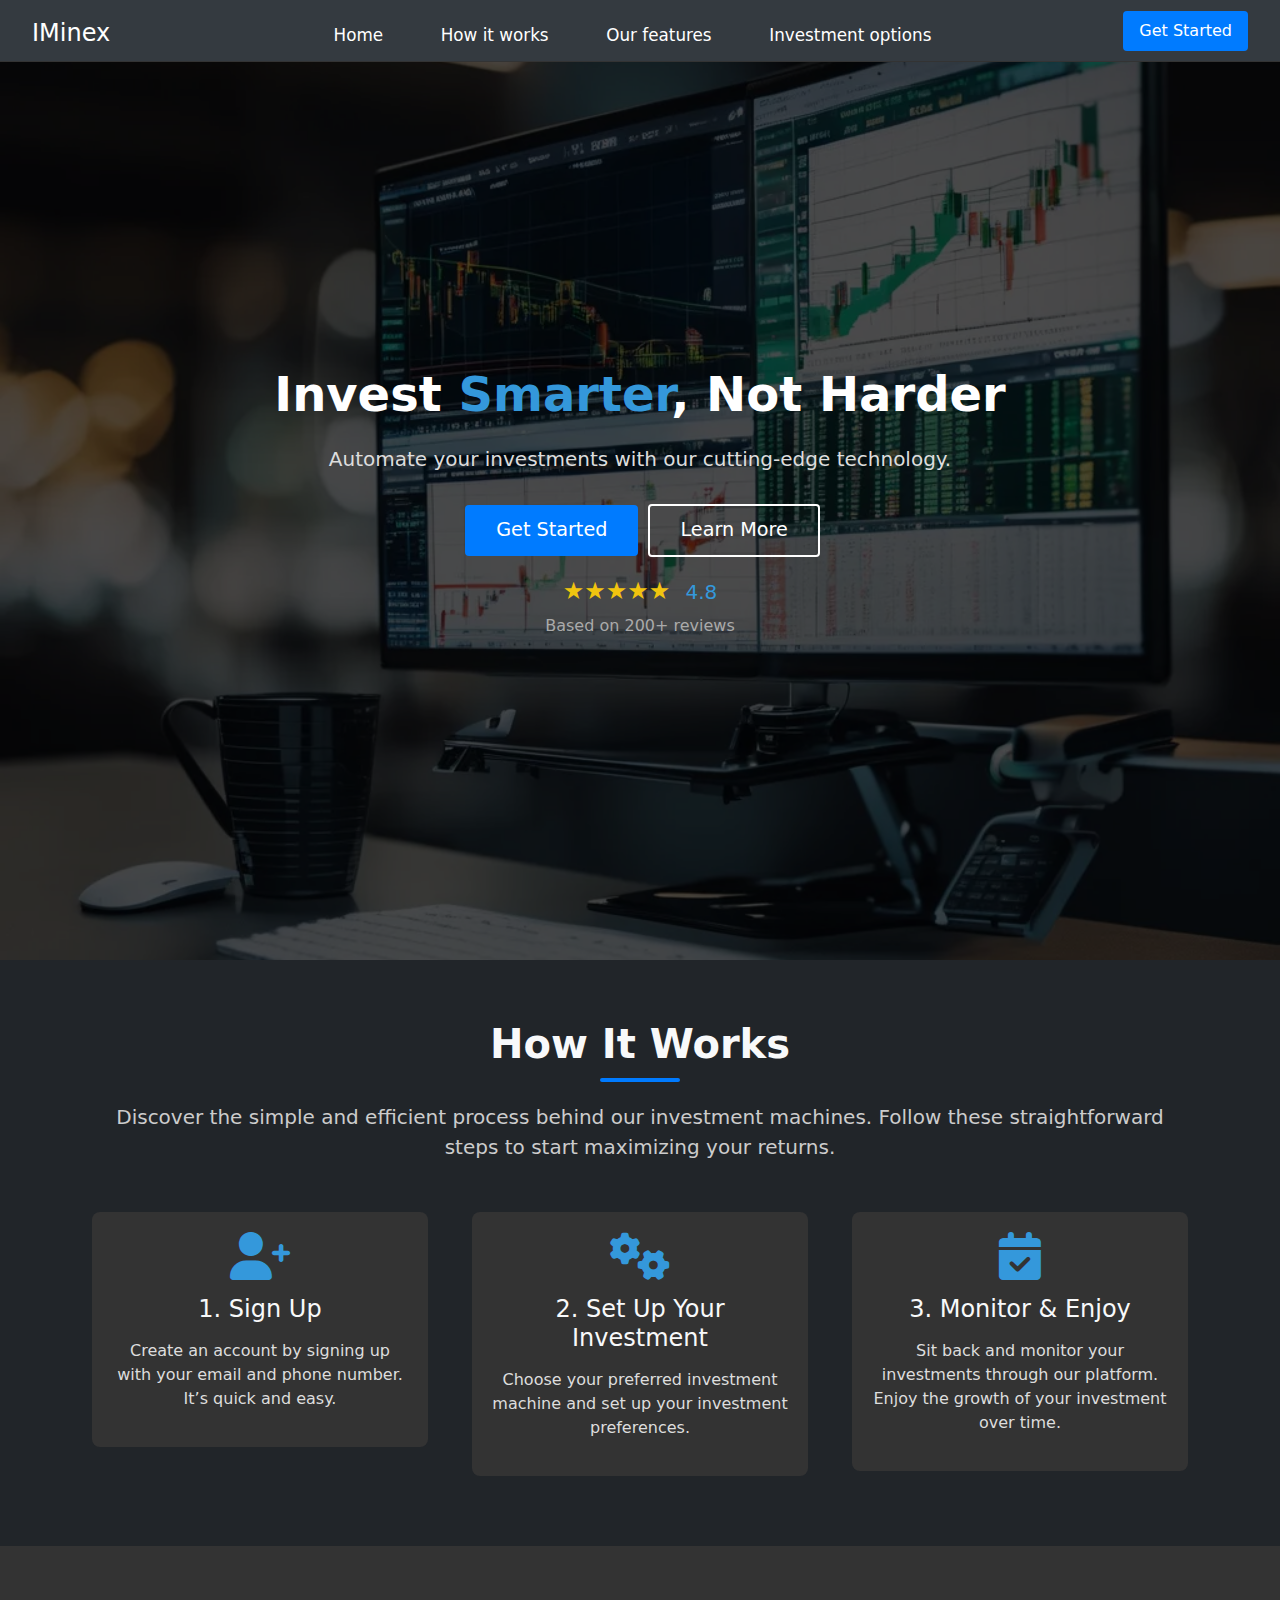
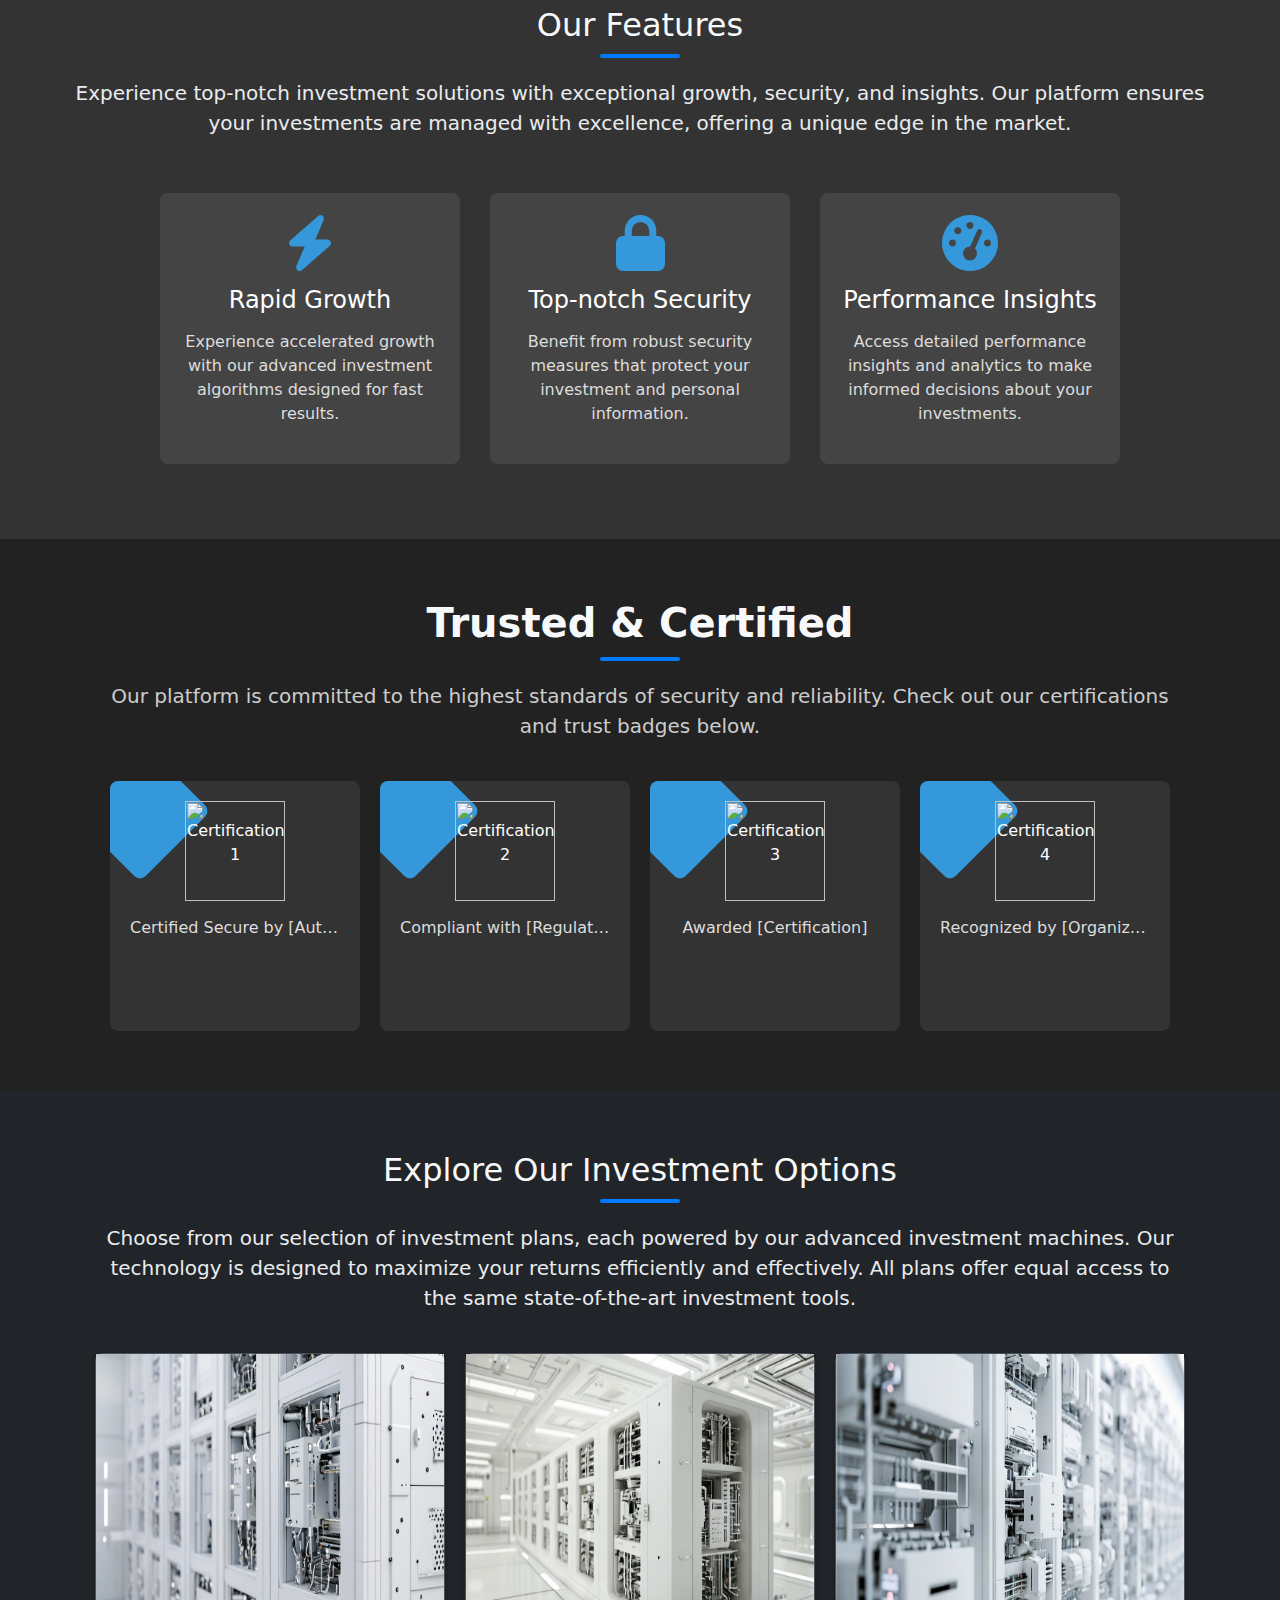
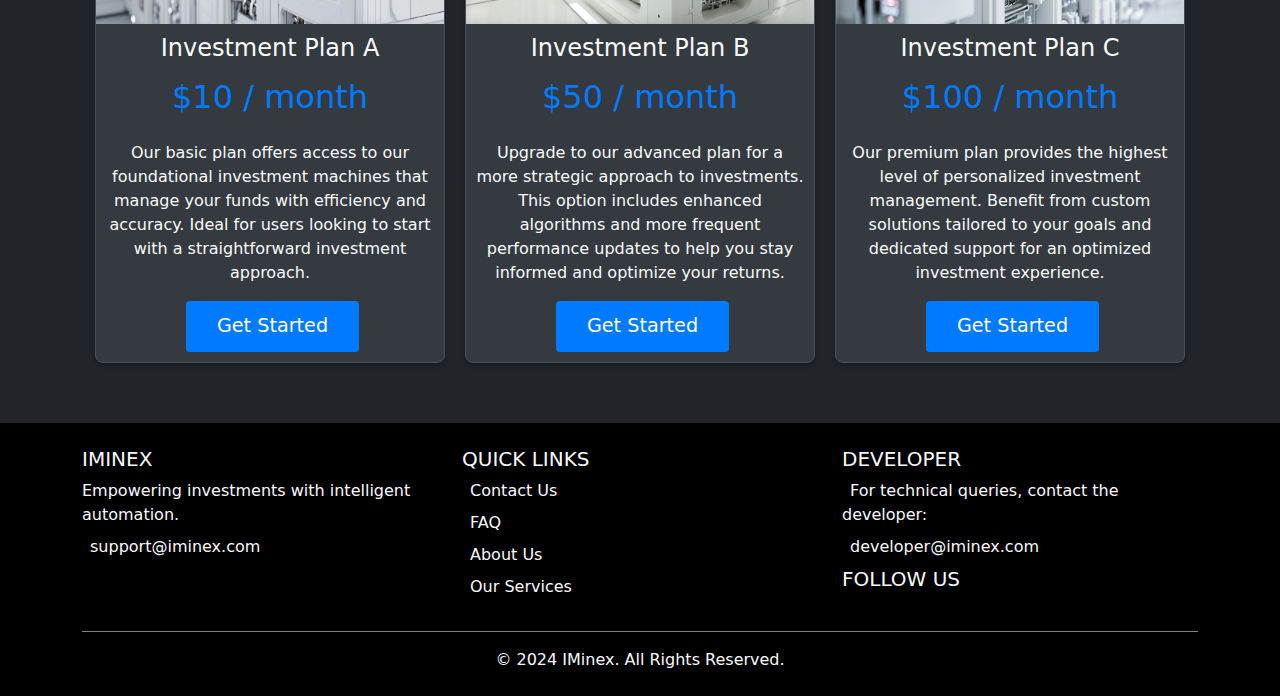
==== index.html @ 67e46747 "Update index.html" ====
<!-- Inline css was used due to css low specitivity -->
<html lang="en" dir="ltr">
<head>
    <meta charset="UTF-8">
    <meta name="viewport" content="width=device-width, initial-scale=1.0">
    <title>Landing Page</title>
    <link rel="stylesheet" href="static/css/landing.css">
    <link rel="stylesheet" href="https://cdnjs.cloudflare.com/ajax/libs/font-awesome/6.0.0-beta3/css/all.min.css">
    <link rel="stylesheet" href="https://unpkg.com/bootstrap@5.3.3/dist/css/bootstrap.min.css">
      
    <!-- Include Bootstrap Icons for social media icons -->
    <link rel="stylesheet" href="https://cdnjs.cloudflare.com/ajax/libs/bootstrap-icons/1.10.5/font/bootstrap-icons.min.css">
    <style>
        .bg-img {
            background: url('static/images/bg.png') no-repeat center center;
            background-size: cover;
            height: 100vh;
            width: 100%;
            position: relative;
            overflow: hidden;
        }

        .bg-img::before {
            content: "";
            position: absolute;
            top: 0;
            left: 0;
            width: 100%;
            height: 100%;
            background: rgba(0, 0, 0, 0.7); /* Dark overlay */
            z-index: 1;
        }
            
        /* Ensure the navbar is correctly styled after removal */
        .navbar {
            position: fixed; /* Fix the navbar to the top */
            top: 0; /* Align it to the top of the viewport */
            width: 100%; /* Make it span the entire width */
            z-index: 1000; /* Ensure it stays above other content */
            background-color: #343a40 !important; /* Dark background color */
            padding: 0 15px 5px 0; /* Maintain padding */
            border-bottom: 1px solid #333;
        }

        /* Adjust brand and button positioning if necessary */
        .navbar-brand {
            font-size: 1.5rem;
            color: #fff;
            text-decoration: none;
            position: absolute;
            left: 2rem; /* Adjust distance from the left */
            top: 50%; /* Center vertically */
            transform: translateY(-45%); /* Adjust vertical alignment */        
        }

        .navbar-nav {
            display: flex;
            align-items: center;
            justify-content: center; /* Center nav links horizontally */
            flex-grow: 1;
            flex-direction: row;
            list-style: none; /* Remove default list style */
            padding-left: 0; /* Remove default padding */
            margin-top: 15px; /* Remove default margin */
        }

        .nav-link.active {
            color: #007bff; /* Active tab text color */
            border-color: #007bff; /* Bottom border color for active tab */
        }

        .navbar-nav .nav-link {
            color: #fff;
            padding: 0.5rem 1rem;
            text-decoration: none;
            font-size: 1.05rem;
            margin: 0 1.3rem; /* Space between links */
        }

        .navbar-nav .nav-link:hover {
            color: #007bff;
        }

        .btn-primary {
            background-color: #007bff;
            border: none;
            color: #fff;
            padding: 0.5rem 1rem;
            border-radius: 0.25rem;
            text-decoration: none;
            font-size: 1rem;
            position: absolute; /* Position absolutely within navbar */
            right: 2rem; /* Adjust distance from the right */
            top: 50%;
            transform: translateY(-50%); /* Adjust vertical alignment */
        }

        .btn-primary:hover {
            background-color: #0056b3;
        }

        .container {
            position: relative;
            z-index: 2;
        }
        
        /* Hero section buttons */
        .btn-main, .btn-secondary {
            padding: 10px 30px;
            font-size: 1.2rem;
            border-radius: 0.25rem;
            text-decoration: none;
            display: inline-block;
            margin-left: 5px;
        }
        
        .btn-main {
            background-color: #007bff;
            color: #fff;
        }
        
        .btn-main:hover {
            background-color: #0056b3;
        }
        
        .btn-secondary {
            color: #fff;
            border: 2px solid #fff;
            background-color: transparent;
        }
        
        .btn-secondary:hover {
            background-color: #fff;
            color: #000;
        }

        /* Ensure the toggler is on the right on mobile screens */
        @media (max-width: 991.98px) {
            .navbar-toggler {
                margin-top: 15px;
                margin-left: auto; /* Push toggler to the right */
            }

            .navbar-brand {
                transform: translateY(-40%);
            }

            .navbar {
                padding: 0 15px 10px 0; /* Maintain padding */
            }

            .navbar-toggler:focus {
                outline: none; /* Remove default focus outline */
                box-shadow: none; /* Add glow effect */
            }            

            .navbar-collapse {
                padding-top: 0;
                width: 100%; /* Ensure collapsible content takes full width */
                display: flex; /* Use flexbox for layout */
                flex-direction: column; /* Stack links vertically */
                align-items: center; /* Center align items */
                position: absolute; /* Position it absolutely */
                top: 57px; /* Adjust based on navbar height */
                left: 0;
                background: #343a40; /* Optional: background color for visibility */
                z-index: 1000; /* Ensure it stays above other content */
            }

            .navbar-nav {
                margin-left: 15px;
                flex-direction: column; /* Stack the nav items */
                width: 100%; /* Ensure full width for nav items */
                padding: 10px 0; /* Add some padding for better spacing */
            }

            .nav-item {
                width: 100%; /* Make nav items take full width */
                text-align: left; /* Center text */
            }

            .navbar-nav .nav-item {
                margin-top: 0;
                margin-bottom: 0;
            }

            .cta-buttons {
                margin-left: 15px;
                flex-direction: column; /* Stack buttons vertically */
                align-items: center; /* Center buttons */
                gap: 10px; /* Adjust gap as needed */
            }
        }

    </style>
</head>
<body>
    <div class="bg-img" role="banner">
        <nav class="navbar navbar-expand-lg bg-transparent" aria-label="Main Navigation">
            <a class="navbar-brand" href="#">IMinex</a>
            <button class="navbar-toggler" type="button" data-toggle="collapse" data-target="#navbarNav" aria-controls="navbarNav" aria-expanded="false" aria-label="Toggle navigation">
                <span class="navbar-toggler-icon"></span>
            </button>
            <div class="collapse navbar-collapse" id="navbarNav">
                <ul class="navbar-nav mx-auto">
                    <li class="nav-item">
                        <a class="nav-link" href="landing.html" aria-current="page">Home</a>
                    </li>
                    <li class="nav-item">
                        <a class="nav-link" href="#how-it-works">How it works</a>
                    </li>
                    <li class="nav-item">
                        <a class="nav-link" href="#features">Our features</a>
                    </li>
                    <li class="nav-item">
                        <a class="nav-link" href="#pricing">Investment options</a>
                    </li>
                </ul>
                <div class="d-flex align-items-center">
                    <a href="signup.html" class="btn btn-primary ml-3" aria-label="Sign Up">Get Started</a>
                </div>
            </div>
        </nav>
        

        <!-- Hero Section -->
        <section id="hero" class="hero section" role="banner">
            <div class="container">
                <div class="row justify-content-center text-center">
                    <div class="col-lg-8">
                        <h1 class="hero-title">
                            Invest <span style="color: #3498db;">Smarter</span>, Not Harder
                        </h1>
                        
                        <p class="hero-description">
                            Automate your investments with our cutting-edge technology.
                        </p>
                        <div class="cta-buttons">
                            <a href="signup.html" class="btn btn-main">Get Started</a>
                            <a href="#learn-more" class="btn btn-secondary">Learn More</a>
                        </div>
                        
                        <!-- Rating Review -->
                        <div class="rating-review mt-3">
                            <span class="rating-stars">★★★★★</span>
                            <span class="rating-score">4.8</span>
                            <p class="review-text">Based on 200+ reviews</p>
                        </div>
                    </div>
                </div>
            </div>
        </section>
    </div>

    <!-- How It Works Section -->
    <section id="how-it-works" class="how-it-works section bg-dark text-light" role="region" aria-labelledby="how-it-works-title">
        <div class="container">
            <h2 class="section-title text-center">How It Works</h2>
            <p class="section-description text-center">
                Discover the simple and efficient process behind our investment machines. Follow these straightforward steps to start maximizing your returns.
            </p>
            <div class="row">
                <div class="col-md-4">
                    <div class="step-box text-center">
                        <div class="step-icon">
                            <i class="fas fa-user-plus"></i> <!-- FontAwesome Icon for Sign Up -->
                        </div>
                        <h3 class="step-title">1. Sign Up</h3>
                        <p class="step-description">
                            Create an account by signing up with your email and phone number. It’s quick and easy.
                        </p>
                    </div>
                </div>
                <div class="col-md-4">
                    <div class="step-box text-center">
                        <div class="step-icon">
                            <i class="fas fa-cogs"></i> <!-- FontAwesome Icon for Setup -->
                        </div>
                        <h3 class="step-title">2. Set Up Your Investment</h3>
                        <p class="step-description">
                            Choose your preferred investment machine and set up your investment preferences.
                        </p>
                    </div>
                </div>
                <div class="col-md-4">
                    <div class="step-box text-center">
                        <div class="step-icon">
                            <i class="fas fa-calendar-check"></i> <!-- FontAwesome Icon for Monitoring -->
                        </div>
                        <h3 class="step-title">3. Monitor & Enjoy</h3>
                        <p class="step-description">
                            Sit back and monitor your investments through our platform. Enjoy the growth of your investment over time.
                        </p>
                    </div>
                </div>
            </div>
        </div>
    </section>

    <!-- Features Section -->
    <section id="features" class="features section">
        <div class="container text-center" role="region" aria-labelledby="features-title">
            <h2 class="section-title">Our Features</h2>
            <p class="section-description">Experience top-notch investment solutions with exceptional growth, security, and insights. Our platform ensures your investments are managed with excellence, offering a unique edge in the market.</p>
            <div class="features-wrapper d-flex flex-wrap justify-content-center">
                <div class="feature-box">
                    <div class="feature-icon">
                        <i class="fas fa-bolt"></i> <!-- FontAwesome Icon for Rapid Growth -->
                    </div>
                    <h3 class="feature-title">Rapid Growth</h3>
                    <p class="feature-description">Experience accelerated growth with our advanced investment algorithms designed for fast results.</p>
                </div>
                <div class="feature-box">
                    <div class="feature-icon">
                        <i class="fas fa-lock"></i> <!-- FontAwesome Icon for Security -->
                    </div>
                    <h3 class="feature-title">Top-notch Security</h3>
                    <p class="feature-description">Benefit from robust security measures that protect your investment and personal information.</p>
                </div>
                <div class="feature-box">
                    <div class="feature-icon">
                        <i class="fas fa-tachometer-alt"></i> <!-- FontAwesome Icon for Performance -->
                    </div>
                    <h3 class="feature-title">Performance Insights</h3>
                    <p class="feature-description">Access detailed performance insights and analytics to make informed decisions about your investments.</p>
                </div>
            </div>
        </div>
    </section>

    <!-- Trust Badge and Certification Section -->
    <section id="trust-certifications" class="trust-certifications section" role="region" aria-labelledby="trust-certifications-title">
        <div class="container text-center">
            <h2 class="section-title">Trusted & Certified</h2>
            <p class="section-description">
                Our platform is committed to the highest standards of security and reliability. Check out our certifications and trust badges below.
            </p>
            <div class="certification-wrapper d-flex flex-wrap justify-content-center">
                <div class="certification-box">
                    <img src="path/to/your-certification1.png" alt="Certification 1" class="certification-image">
                    <p class="certification-description">Certified Secure by [Authority]</p>
                </div>
                <div class="certification-box">
                    <img src="path/to/your-certification2.png" alt="Certification 2" class="certification-image">
                    <p class="certification-description">Compliant with [Regulation]</p>
                </div>
                <div class="certification-box">
                    <img src="path/to/your-certification3.png" alt="Certification 3" class="certification-image">
                    <p class="certification-description">Awarded [Certification]</p>
                </div>
                <div class="certification-box">
                    <img src="path/to/your-certification4.png" alt="Certification 4" class="certification-image">
                    <p class="certification-description">Recognized by [Organization]</p>
                </div>
            </div>
        </div>
    </section>

    <!-- Investment Plans Section -->
    <section id="pricing" class="pricing section" role="region" aria-labelledby="pricing-title">
        <div class="container text-center">
            <h2 class="section-title">Explore Our Investment Options</h2>
            <p class="section-description">
                Choose from our selection of investment plans, each powered by our advanced investment machines. Our technology is designed to maximize your returns efficiently and effectively. All plans offer equal access to the same state-of-the-art investment tools.
            </p>
            <div class="pricing-wrapper d-flex flex-wrap justify-content-center">
                <div class="pricing-box">
                    <img src="static/images/machine_1.png" alt="Investment Plan A" class="pricing-image">
                    <h3 class="pricing-title">Investment Plan A</h3>
                    <p class="pricing-price">$10 / month</p>
                    <p class="pricing-description">
                        Our basic plan offers access to our foundational investment machines that manage your funds with efficiency and accuracy. Ideal for users looking to start with a straightforward investment approach.
                    </p>
                    <a href="signup.html" class="btn btn-main">Get Started</a>
                </div>
                <div class="pricing-box">
                    <img src="static/images/machine_2.png" alt="Investment Plan B" class="pricing-image">
                    <h3 class="pricing-title">Investment Plan B</h3>
                    <p class="pricing-price">$50 / month</p>
                    <p class="pricing-description">
                        Upgrade to our advanced plan for a more strategic approach to investments. This option includes enhanced algorithms and more frequent performance updates to help you stay informed and optimize your returns.
                    </p>
                    <a href="signup.html" class="btn btn-main">Get Started</a>
                </div>
                <div class="pricing-box">
                    <img src="static/images/machine_3.png" alt="Investment Plan C" class="pricing-image">
                    <h3 class="pricing-title">Investment Plan C</h3>
                    <p class="pricing-price">$100 / month</p>
                    <p class="pricing-description">
                        Our premium plan provides the highest level of personalized investment management. Benefit from custom solutions tailored to your goals and dedicated support for an optimized investment experience.
                    </p>
                    <a href="signup.html" class="btn btn-main">Get Started</a>
                </div>
            </div>
        </div>
    </section>

    <!-- Footer -->
    <footer class="py-4 bg-black text-light" role="contentinfo">
        <div class="container">
            <div class="row">
                <!-- Company Info with Icon -->
                <div class="col-12 col-md-4 mb-3 mb-md-0">
                    <h5 class="text-uppercase mb-2">IMinex</h5>
                    <p class="mb-2">Empowering investments with intelligent automation.</p>
                    <p><a href="mailto:support@iminex.com" class="text-light"><i class="bi bi-envelope-fill me-2"></i> support@iminex.com</a></p>
                </div>

                <!-- Quick Links with Icons and Reduced Space -->
                <div class="col-12 col-md-4 mb-3 mb-md-0">
                    <h5 class="text-uppercase mb-2">Quick Links</h5>
                    <ul class="list-unstyled">
                        <li class="mb-2">
                            <a href="/contact" class="text-light">
                                <i class="bi bi-envelope me-2"></i>Contact Us
                            </a>
                        </li>
                        <li class="mb-2">
                            <a href="/faq" class="text-light">
                                <i class="bi bi-question-circle me-2"></i>FAQ
                            </a>
                        </li>
                        <li class="mb-2">
                            <a href="/about" class="text-light">
                                <i class="bi bi-info-circle me-2"></i>About Us
                            </a>
                        </li>
                        <li class="mb-2">
                            <a href="/services" class="text-light">
                                <i class="bi bi-briefcase-fill me-2"></i>Our Services
                            </a>
                        </li>
                    </ul>
                </div>

                <!-- Developer Contact with Professional Icons -->
                <div class="col-12 col-md-4">
                    <h5 class="text-uppercase mb-2">Developer</h5>
                    <p class="mb-2"><i class="bi bi-code-slash me-2"></i>For technical queries, contact the developer:</p>
                    <p class="mb-2"> <a href="mailto:developer@iminex.com" class="text-light"><i class="bi bi-envelope-fill me-2"></i> developer@iminex.com</a></p>

                    <!-- Professional Social Media Icons with Reduced Gaps -->
                    <h5 class="text-uppercase mb-2">Follow Us</h5>
                    <ul class="list-unstyled d-flex gap-2">
                        <li><a href="https://youtube.com/iminex" class="text-light" aria-label="Youtube" title="Youtube"><i class="bi bi-youtube"></i></a></li>
                        <li><a href="https://facebook.com/iminex" aria-label="Facebook" title="Facebook" class="text-light"><i class="bi bi-facebook"></i></a></li>
                        <li><a href="https://twitter.com/iminex" aria-label="Twitter" title="Twitter" class="text-light"><i class="bi bi-twitter"></i></a></li>
                        <li><a href="https://linkedin.com/company/iminex" aria-label="LinkedIn" title="LinkedIn"   class="text-light"><i class="bi bi-linkedin"></i></a></li>
                        <li><a href="https://instagram.com/iminex" aria-label="Instagram" title="Instagram" class="text-light"><i class="bi bi-instagram"></i></a></li>
                    </ul>
                </div>
            </div>

            <!-- Footer Bottom with Dark Top Border -->
            <div class="mt-3 pt-3" style="border-top: 1px solid rgba(255, 255, 255, 0.5);">
                <div class="text-center">
                    <p class="mb-0">&copy; 2024 IMinex. All Rights Reserved.</p>
                </div>
            </div>
        </div>
    </footer>

    <!-- Scroll to Top Button -->
    <a id="scrollToTopBtn" href="#">
        <i class="bi bi-arrow-up"></i>
    </a>

    <!-- Bootstrap Bundle with Popper -->
    <script src="https://code.jquery.com/jquery-3.5.1.slim.min.js"></script>
    <script src="https://cdn.jsdelivr.net/npm/@popperjs/core@2.9.2/dist/umd/popper.min.js"></script>
    <script src="https://stackpath.bootstrapcdn.com/bootstrap/4.5.2/js/bootstrap.min.js"></script>
    <script src="https://maxcdn.bootstrapcdn.com/bootstrap/5.3.0/js/bootstrap.bundle.min.js"></script>
    <script src="static/js/landing.js"></script>
</body>
</html>
---- static/css/landing.css ----
:root {
    --primary-color: #007bff;
    --secondary-color: #3498db;
    --background-dark: #333;
    --background-light: #f8f9fa;
}

/* General Styles */
@import url('https://fonts.googleapis.com/css?family=Montserrat:400,500,600,700|Poppins:400,500&display=swap');

* {
    margin: 0;
    padding: 0;
    box-sizing: border-box;
    user-select: none;
}

body {
    padding-top: 60px; /* Height of the fixed navbar (adjust as needed) */
    font-family: 'Montserrat', sans-serif; /* Ensuring readable font family */
    font-size: 16px; /* Default font size */
    line-height: 1.5; /* Line height for readability */
    color: var(--background-light); /* Ensuring text color contrasts with background */
    background-color: var(--background-dark);
    overflow-x: hidden; /* Prevent horizontal scroll */
}

/* Accessibility Focus Styles */
a:focus, button:focus, input:focus {
    outline: 2px solid #3498db; /* Custom focus style for better visibility */
    outline-offset: 2px;
}

/* Hero Section */
#hero {
    height: 100vh;
    display: flex;
    align-items: center;
    justify-content: center;
    color: white;
    text-align: center;
    position: relative;
}

.hero-title {
    font-size: 3rem;
    font-weight: 700;
    color: #fff;
    margin-bottom: 20px;
}

.hero-description {
    font-size: 1.25rem;
    color: #ddd;
    margin-bottom: 30px;
}

/* Rating Review Styling */
.rating-review {
    margin-top: 20px;
    color: #ddd; /* Light text color */
}

.rating-stars {
    font-size: 1.5rem; /* Size of the stars */
    color: #f1c40f; /* Gold color for stars */
}

.rating-score {
    font-size: 1.25rem; /* Size of the score */
    color: #3498db; /* Accent color for the score */
    margin-left: 10px;
}

.review-text {
    font-size: 1rem;
    color: #aaa; /* Slightly lighter text for the review count */
    margin-top: 5px;
}

/* How It Works Section */
.how-it-works {
    background-color: #222; /* Dark background color */
    padding: 60px 0; /* Padding for top and bottom */
    color: #fff; /* White text color */
}

.how-it-works .section-title {
    font-size: 2.5rem;
    font-weight: 700;
    margin-bottom: 20px; /* Space below the title */
}

.how-it-works .section-description {
    font-size: 1.25rem;
    color: #ccc; /* Lighter text color */
    margin-bottom: 40px; /* Space below the description */
}

.step-box {
    background-color: #333; /* Slightly lighter dark background */
    border-radius: 8px; /* Rounded corners */
    padding: 20px; /* Padding inside the box */
    margin: 10px; /* Space between boxes */
    transition: background-color 0.3s ease; /* Smooth background color transition */
}

.step-box:hover {
    background-color: #444; /* Darker background on hover */
}

.step-icon {
    font-size: 3rem; /* Adjust icon size */
    color: #3498db; /* Accent color for icons */
    margin-bottom: 15px; /* Space below the icon */
}

.step-title {
    font-size: 1.5rem;
    margin: 15px 0;
}

.step-description {
    font-size: 1rem;
    color: #ddd; /* Lighter text color */
}

/* Features Section */
.features {
    background-color: #333; /* Dark background color */
    padding: 60px 0; /* Padding for top and bottom */
    color: #fff; /* White text color */
}

.features .container i {
    color: #3498db;
}

.features .container {
    max-width: 1200px; /* Maximum width for the container */
    margin: 0 auto; /* Centering the container */
    text-align: center; /* Center text within the container */
}

.section-title {
    position: relative;
    text-align: center;
    margin-bottom: 40px; /* Space below the title */
}

.section-title h2 {
    font-size: 2.5rem;
    font-weight: 700;
    margin: 0;
}

.section-title::after {
    content: '';
    display: block;
    width: 80px; /* Width of the border */
    height: 4px; /* Height of the border */
    background-color: #007bff; /* Accent color */
    margin: 10px auto 0; /* Centered with space above */
    border-radius: 2px;
}

.section-description {
    font-size: 1.25rem;
    color: #ddd; /* Lighter text color */
    margin-bottom: 40px; /* Space below the description */
}

/* Features Wrapper */
.features-wrapper {
    display: flex;
    flex-wrap: wrap;
    justify-content: center;
}

/* Feature Box */
.feature-box {
    background-color: #444; /* Darker background for feature boxes */
    border-radius: 8px; /* Rounded corners */
    padding: 20px; /* Padding inside the box */
    margin: 15px; /* Space between boxes */
    transition: background-color 0.3s ease; /* Smooth border color transition */
    border: 2px solid transparent; /* Default border style */
    text-align: center; /* Center text within each box */
    width: 300px; /* Fixed width for each feature box */
}

/* Hover Effect for Feature Boxes */
.feature-box:hover {
    background-color: #5c5959;
}

/* Feature Box Title */
.feature-title {
    font-size: 1.5rem;
    margin: 15px 0;
}

/* Feature Icon */
.feature-icon {
    font-size: 3.5rem; /* Adjust icon size */
    margin-bottom: 15px; /* Space below the icon */
}

.feature-description {
    font-size: 1rem;
    color: #ddd; /* Lighter text color */
}

/* Trust Badge and Certification Section */
.trust-certifications {
    background-color: #222; /* Dark background color */
    padding: 60px 0; /* Padding for top and bottom */
    color: #fff; /* White text color */
}

.trust-certifications .section-title {
    font-size: 2.5rem;
    font-weight: 700;
    margin-bottom: 20px; /* Space below the title */
}

.trust-certifications .section-description {
    font-size: 1.25rem;
    color: #ccc; /* Lighter text color */
    margin-bottom: 40px; /* Space below the description */
}

.certification-wrapper {
    display: flex;
    flex-wrap: wrap;
    justify-content: center;
    gap: 20px; /* Space between boxes */
}

.certification-box {
    position: relative; /* Required for the pseudo-element positioning */
    background-color: #333; /* Dark background for boxes */
    border-radius: 8px; /* Rounded corners */
    padding: 20px; /* Padding inside the box */
    text-align: center; /* Center text within the box */
    width: 250px; /* Fixed width for all boxes */
    height: 250px; /* Fixed height for all boxes */
    box-sizing: border-box; /* Includes padding and border in the element’s total width and height */
    overflow: hidden; /* Hide any overflowed content */
    /* Clipped design effect */
    z-index: 1; /* Ensures content is above the clip */
}

.certification-box::before {
    content: '';
    position: absolute;
    top: -20px; /* Position the clip effect */
    left: -20px;
    width: 100px; /* Width of the clip effect */
    height: 100px; /* Height of the clip effect */
    background-color: #3498db; /* Color of the clip effect */
    transform: rotate(-45deg); /* Angle of the clip effect */
    border-radius: 8px; /* Optional: match the border radius of the box */
    z-index: -1; /* Ensure it’s behind the box content */
}

.certification-image {
    width: 100px; /* Fixed width for images */
    height: auto; /* Maintain aspect ratio */
    margin-bottom: 15px; /* Space below the image */
}

.certification-description {
    font-size: 1rem;
    color: #ddd; /* Lighter text color */
    overflow: hidden; /* Hide any overflowed text */
    text-overflow: ellipsis; /* Show ellipsis if text is too long */
    white-space: nowrap; /* Prevent text from wrapping */
}


.container {
    max-width: 100%; /* Ensure container doesn't overflow */
    padding: 0 15px; /* Add padding to the sides */
}


/* Investment Plans Section */
#pricing {
    padding: 60px 0;
    background-color: #212529; /* Dark background color */
    color: #f8f9fa; /* Light text color */
}

.section-title {
    font-size: 2.5rem;
    margin-bottom: 20px;
    color: #f8f9fa; /* Light color for section title */
}

.section-description {
    font-size: 1.25rem;
    color: #e9ecef; /* Slightly lighter color for description */
    margin-bottom: 40px;
    padding: 0 100px; /* Horizontal padding */
}

.pricing-wrapper {
    display: flex;
    flex-wrap: wrap;
    gap: 20px;
    justify-content: center;
}

.pricing-box {
    background-color: #343a40; /* Dark box background */
    border: 1px solid #495057; /* Slightly lighter border */
    border-radius: 8px;
    padding-bottom: 10px;
    width: 100%;
    max-width: 350px;
    text-align: center;
    box-shadow: 0 2px 5px rgba(0, 0, 0, 0.3); /* Darker shadow for contrast */
}

.pricing-image {
    width: 100%;
    height: 30vh;
    margin-bottom: 10px;
}

.pricing-title {
    font-size: 1.5rem;
    margin-bottom: 10px;
    color: #f8f9fa; /* Light color for title */
}

.pricing-price {
    font-size: 2rem;
    color: #007bff; /* Highlight color for price */
    margin-bottom: 20px;
}

.pricing-description {
    padding-left: 10px;
    padding-right: 10px;
}

.btn-main {
    padding: 10px 20px;
    font-size: 1rem;
    color: #fff;
    background-color: #007bff;
    border: none;
    border-radius: 4px;
    text-decoration: none;
}

.btn-main:hover {
    background-color: #0056b3;
}

footer a {
    color: #ffffff; /* Default link color */
    text-decoration: none; /* Removes underline */
    transition: color 0.3s ease; /* Smooth transition for color change */
}

footer a:hover {
    color: #3498db !important; /* Color change on hover */
}

#scrollToTopBtn {
    position: fixed;
    bottom: 20px;
    right: 20px;
    background-color: #222;
    color: white;
    border: none;
    border-radius: 10px; /* Rounded corners */
    width: 40px; /* Size of the button */
    height: 40px; /* Size of the button */
    display: flex;
    align-items: center;
    justify-content: center;
    cursor: pointer;
    opacity: 0;
    visibility: hidden;
    transition: opacity 0.3s, visibility 0.3s, background-color 0.3s;
    font-size: 18px; /* Icon size */
    text-align: center;
}

#scrollToTopBtn.show {
    opacity: 1;
    visibility: visible;
}

#scrollToTopBtn:hover {
    background-color: #3498db; /* Change color on hover */
}

#scrollToTopBtn i {
    margin: 0; /* Center the icon */
}

@media (max-width: 576px) {
    .certification-box {
        max-width: 100%; /* Full width on very small screens */
        margin: 5px 0; /* Adjust margins */
    }
}

@media (max-width: 767.98px) {
    .hero-title {
        font-size: 2.5rem;
    }

    .hero-description {
        font-size: 1rem;
        margin-bottom: 20px;
    }

    .cta-buttons .btn-main, .cta-buttons .btn-secondary {
        font-size: 1rem;
        padding: 8px 20px;
    }

    .pricing-box {
        width: 100%;
    }

    .features-wrapper {
        align-items: center; /* Center items horizontally */
        flex-direction: column; /* Stack items vertically */
    }

    .feature-box {
        max-width: 100%; /* Full width on small screens */
        flex: 1 1 100%; /* Flex properties for single column layout */
    }

    .certification-box {
        max-width: 150px; /* Adjust for smaller screens */
    }
}

@media (max-width: 991.98px) {
    .navbar .btn-primary {
        display: none; /* Hide the button on mobile view */
    }
}

@media (min-width: 991.98px) {
    .section-title {
        font-size: 2rem; /* Adjust title size for medium screens */
    }

    .section-description {
        padding: 0 20px; /* Reduce horizontal padding */
    }

    .pricing-box {
        width: 100%; /* Full width on smaller screens */
    }
}
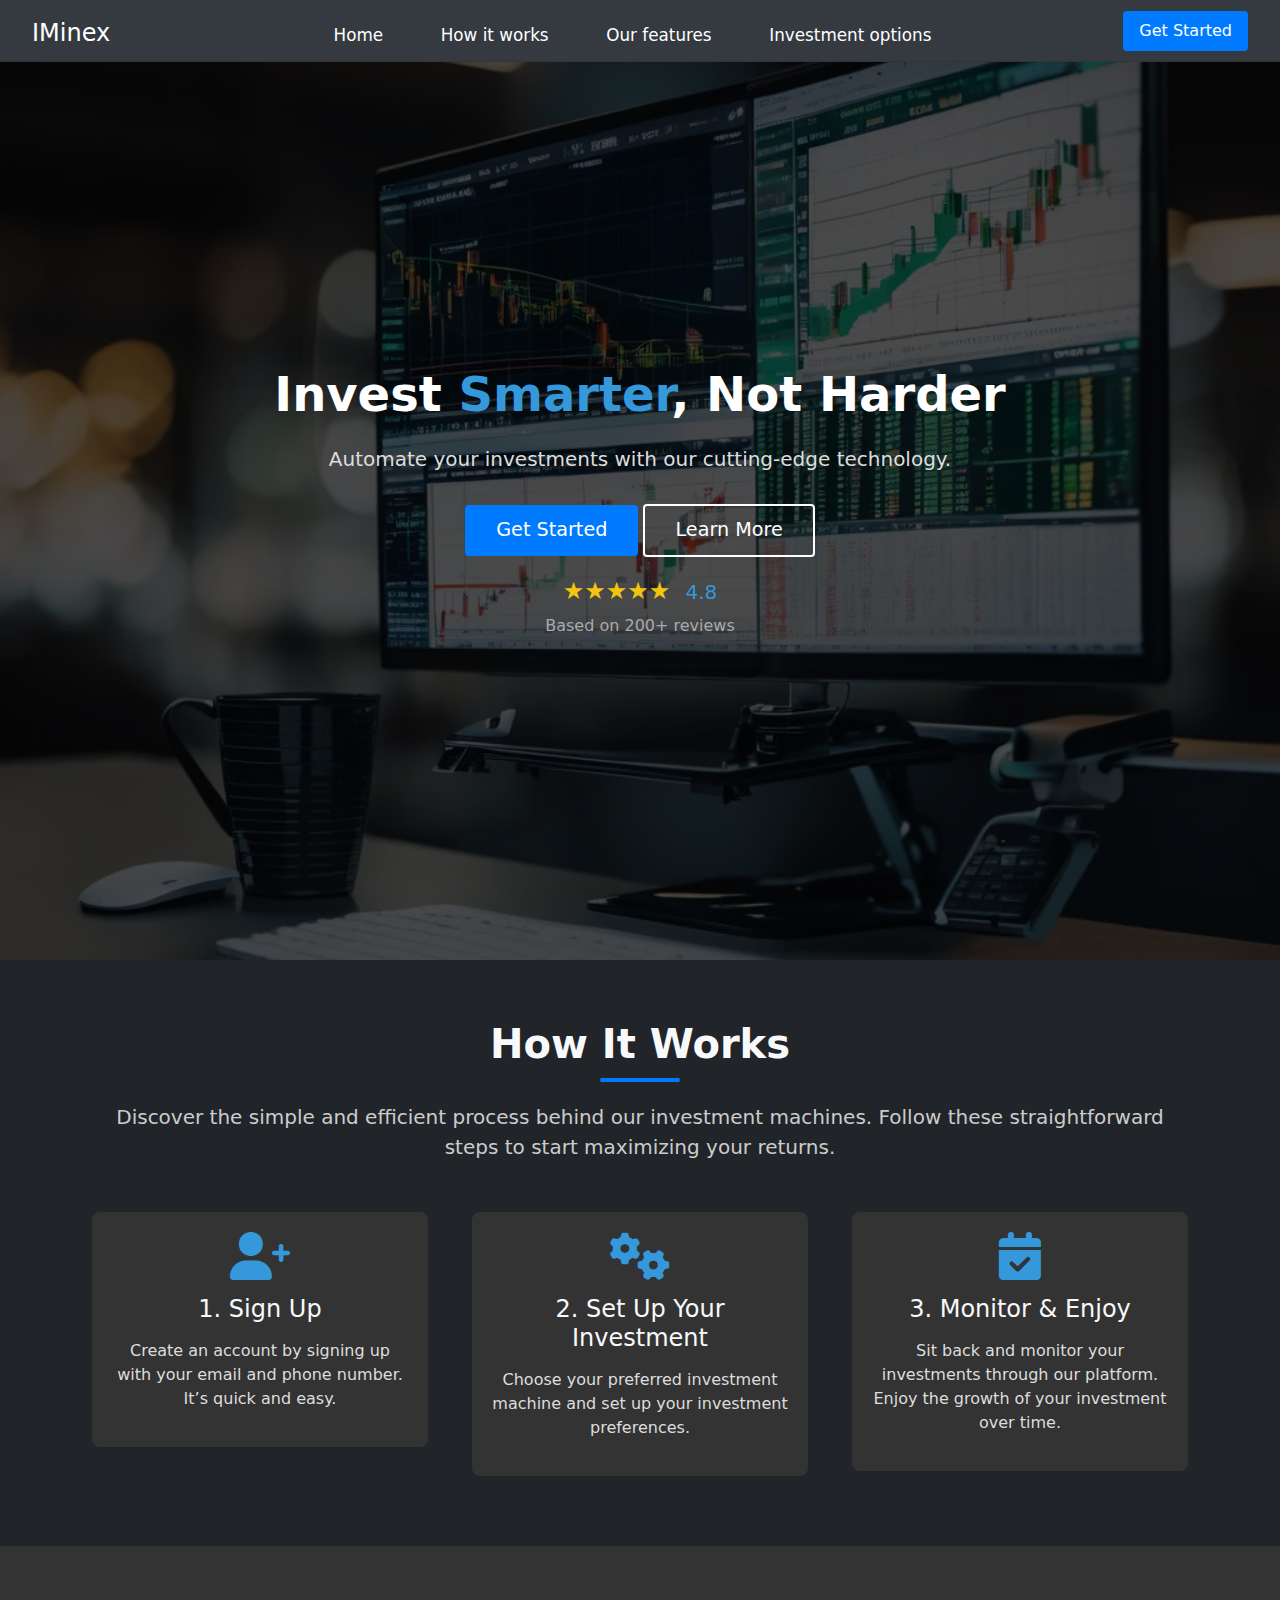
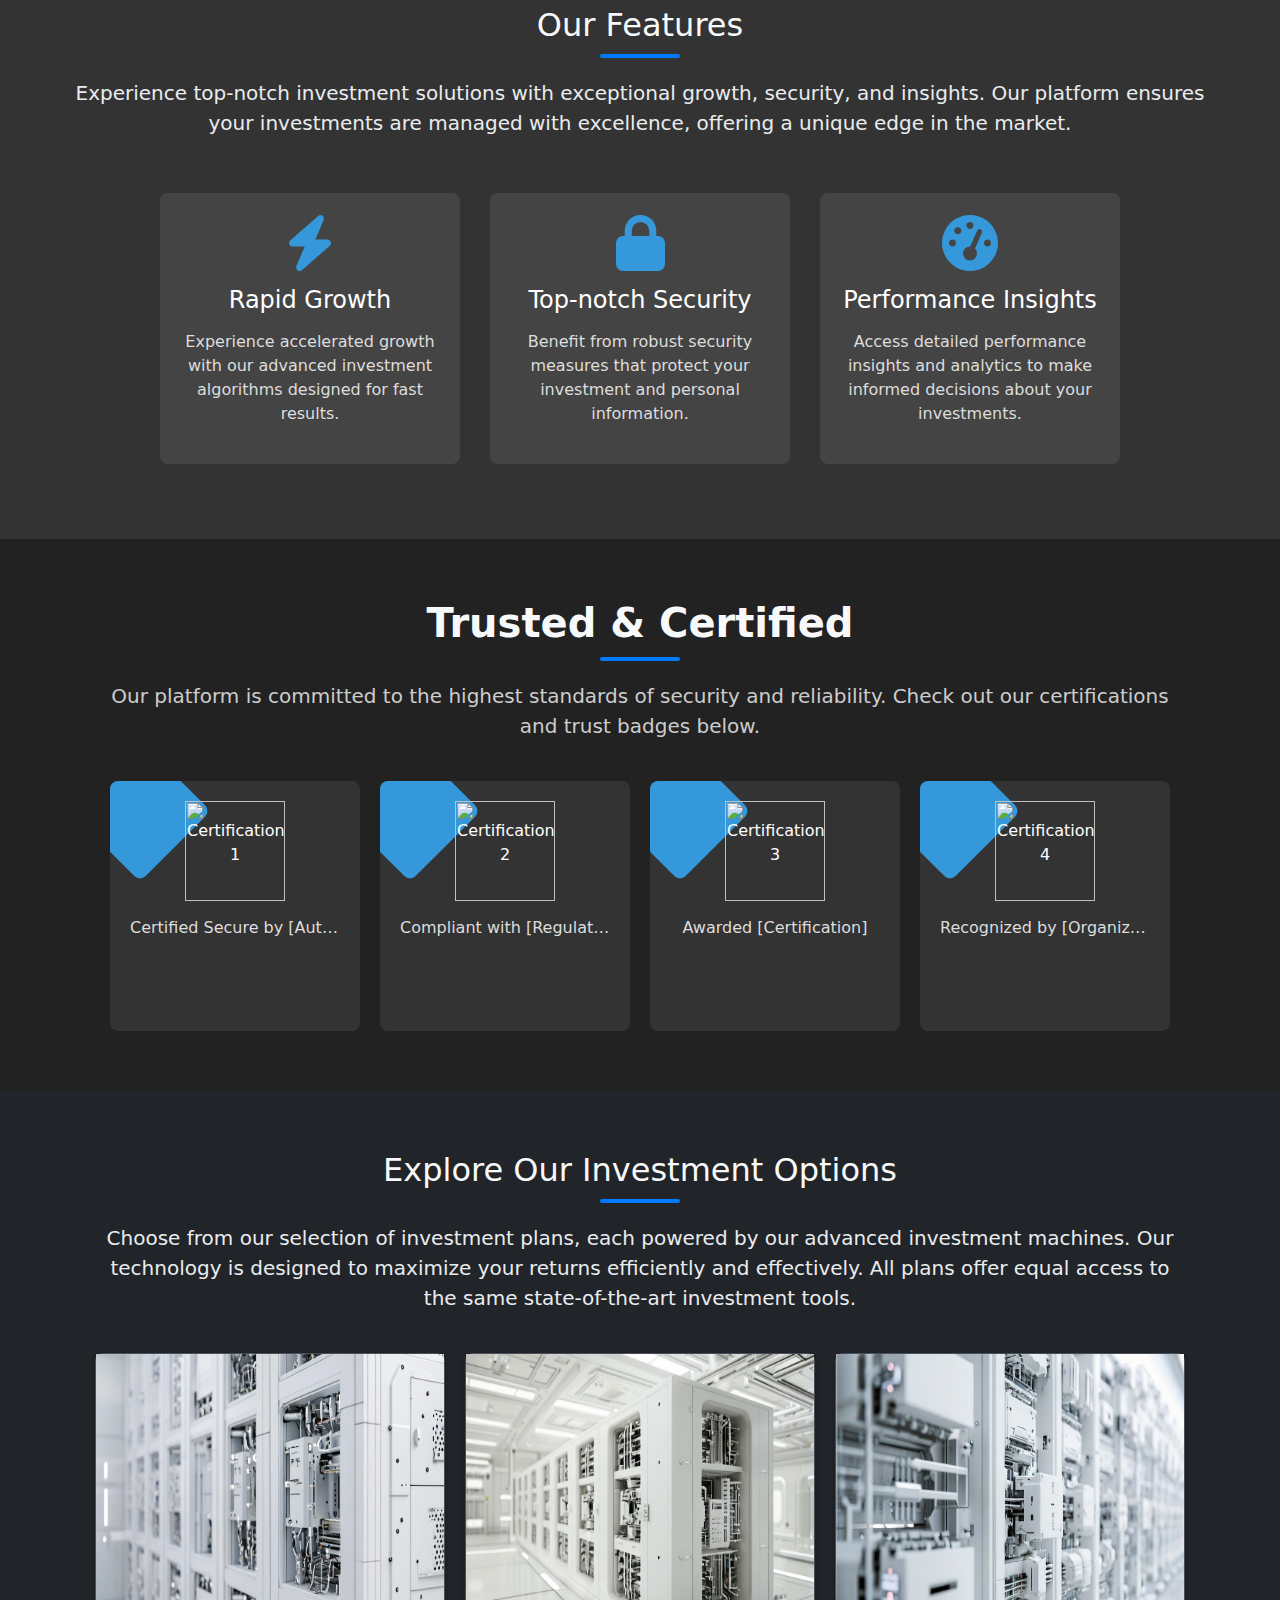
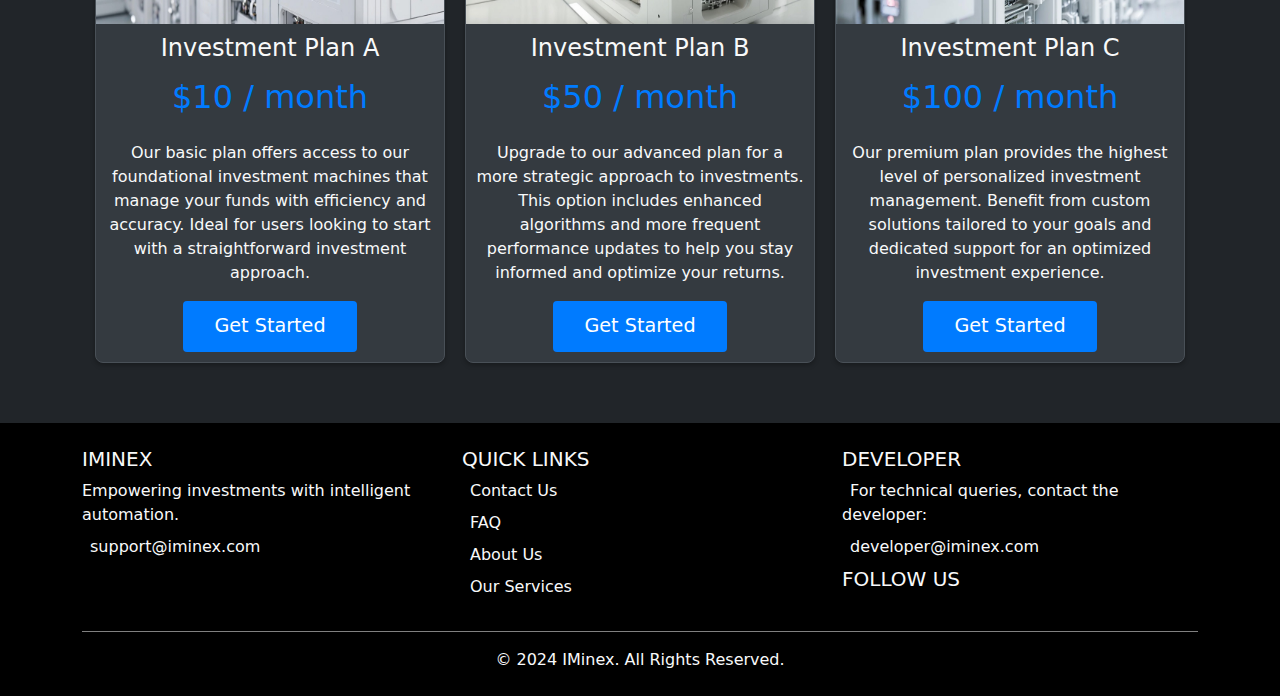
==== commit 9199df65: "Update index.html" ====
--- a/index.html
+++ b/index.html
@@ -111,7 +111,6 @@
             border-radius: 0.25rem;
             text-decoration: none;
             display: inline-block;
-            margin-left: 5px;
         }
         
         .btn-main {
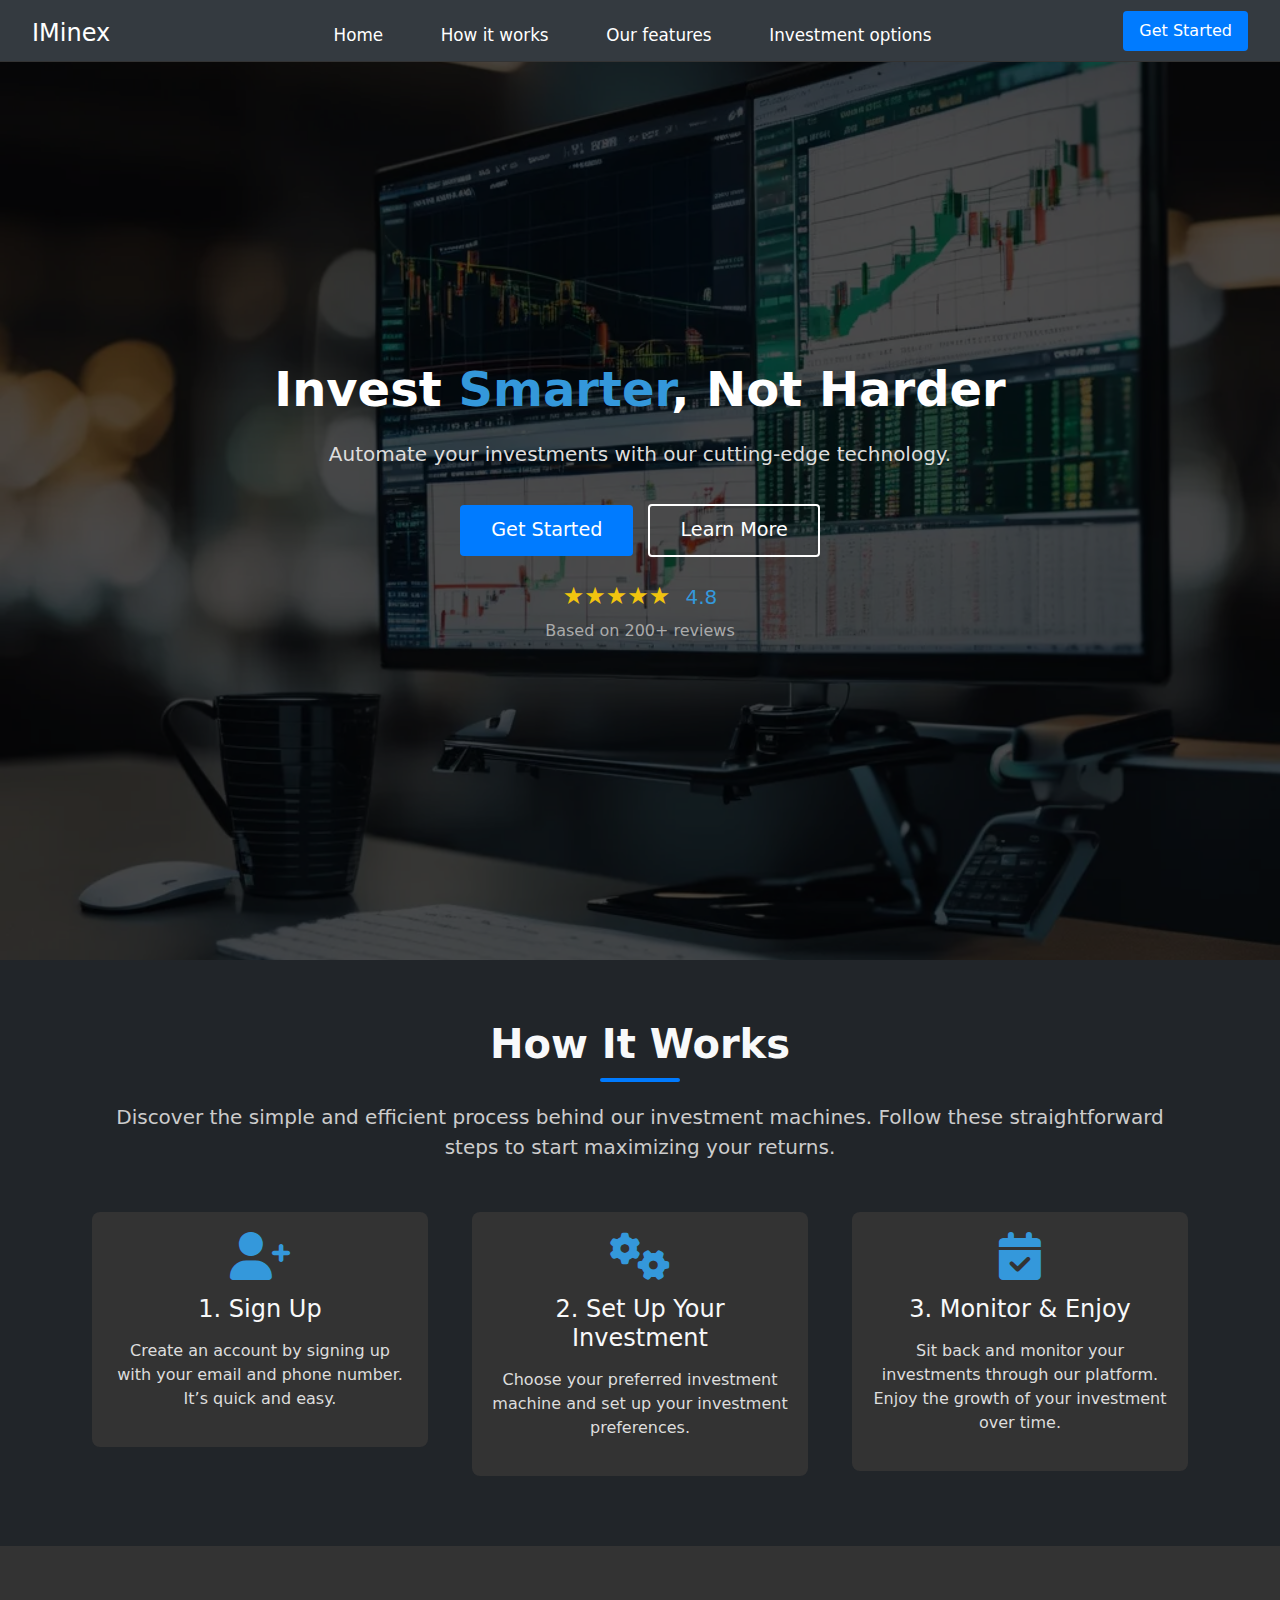
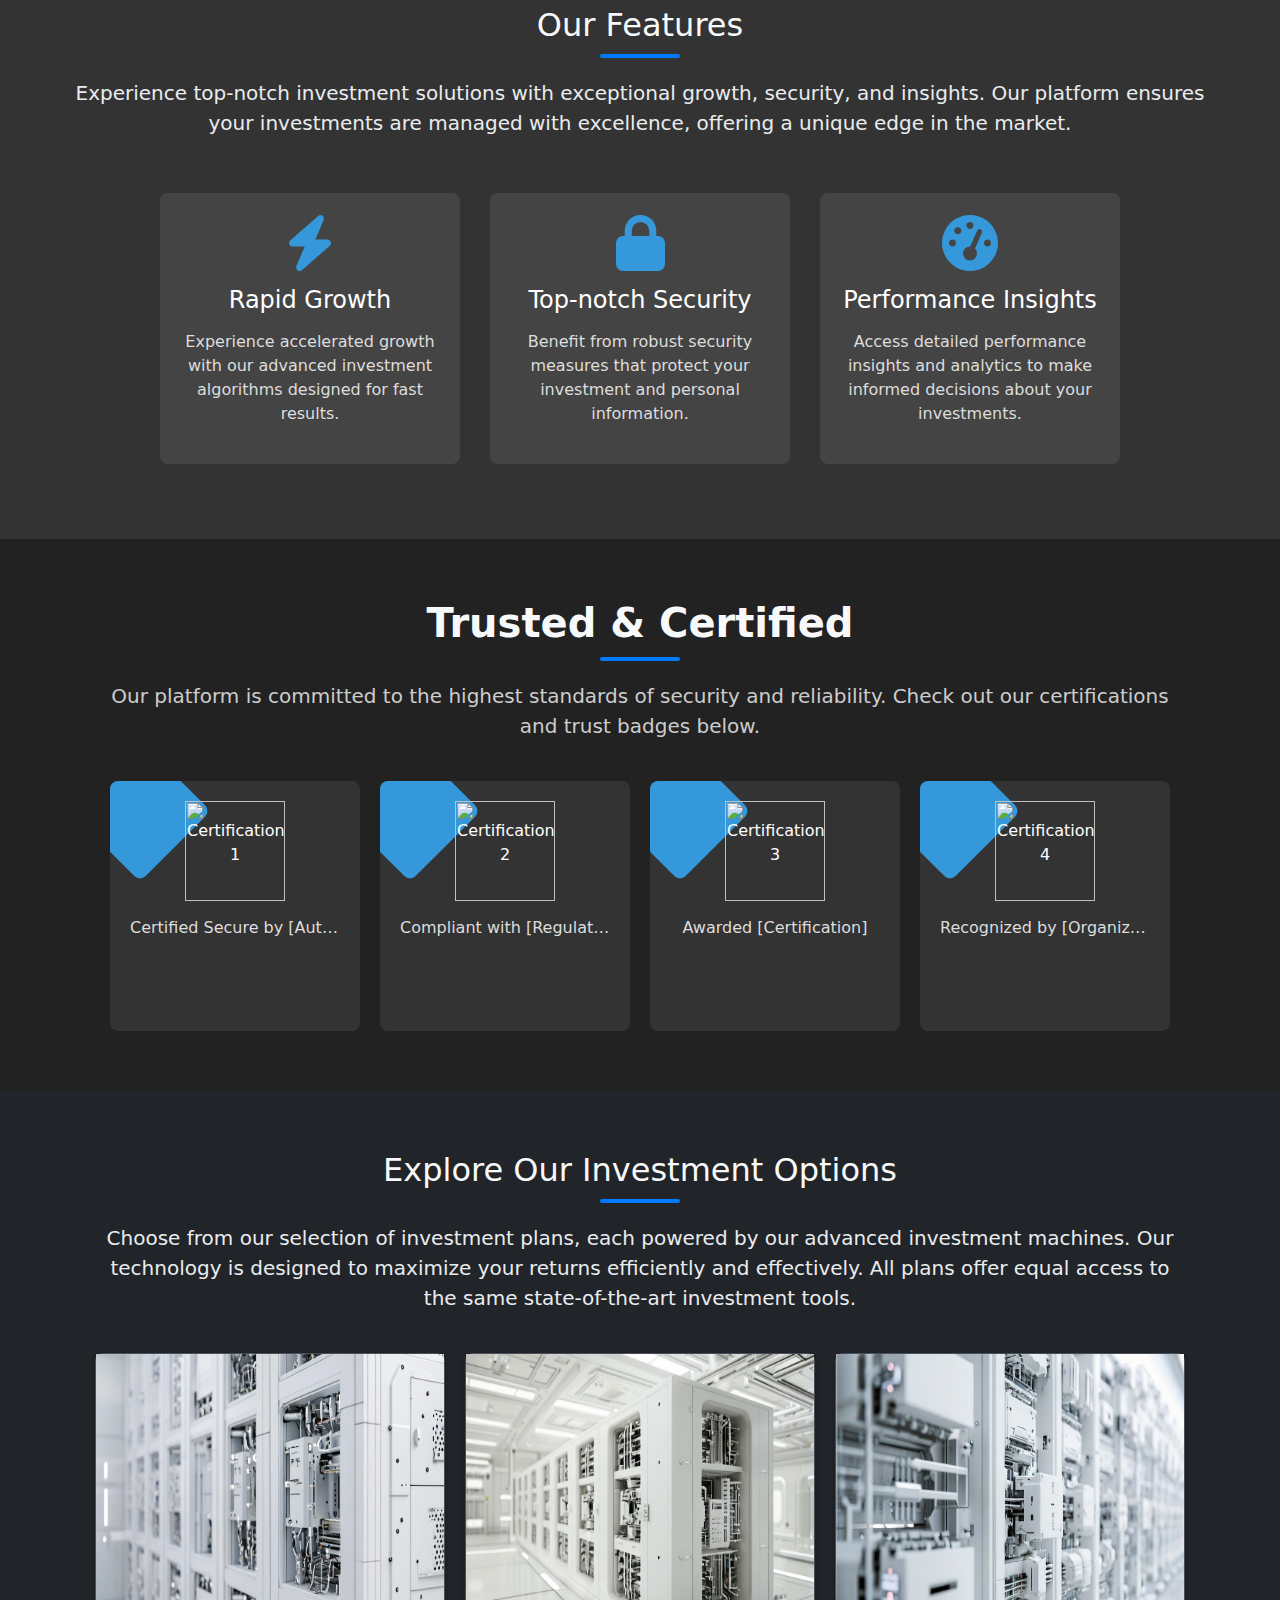
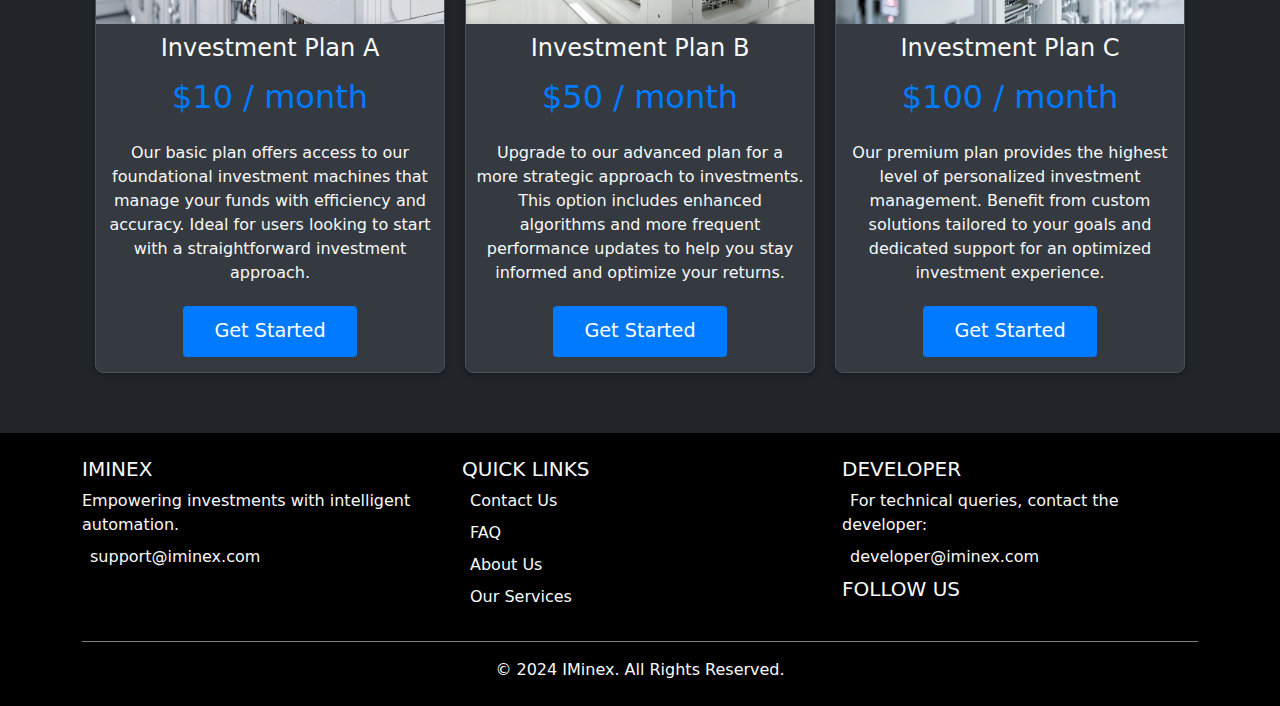
==== commit efb94f8b: "Update index.html" ====
--- a/index.html
+++ b/index.html
@@ -111,6 +111,7 @@
             border-radius: 0.25rem;
             text-decoration: none;
             display: inline-block;
+            margin: 5px;
         }
         
         .btn-main {
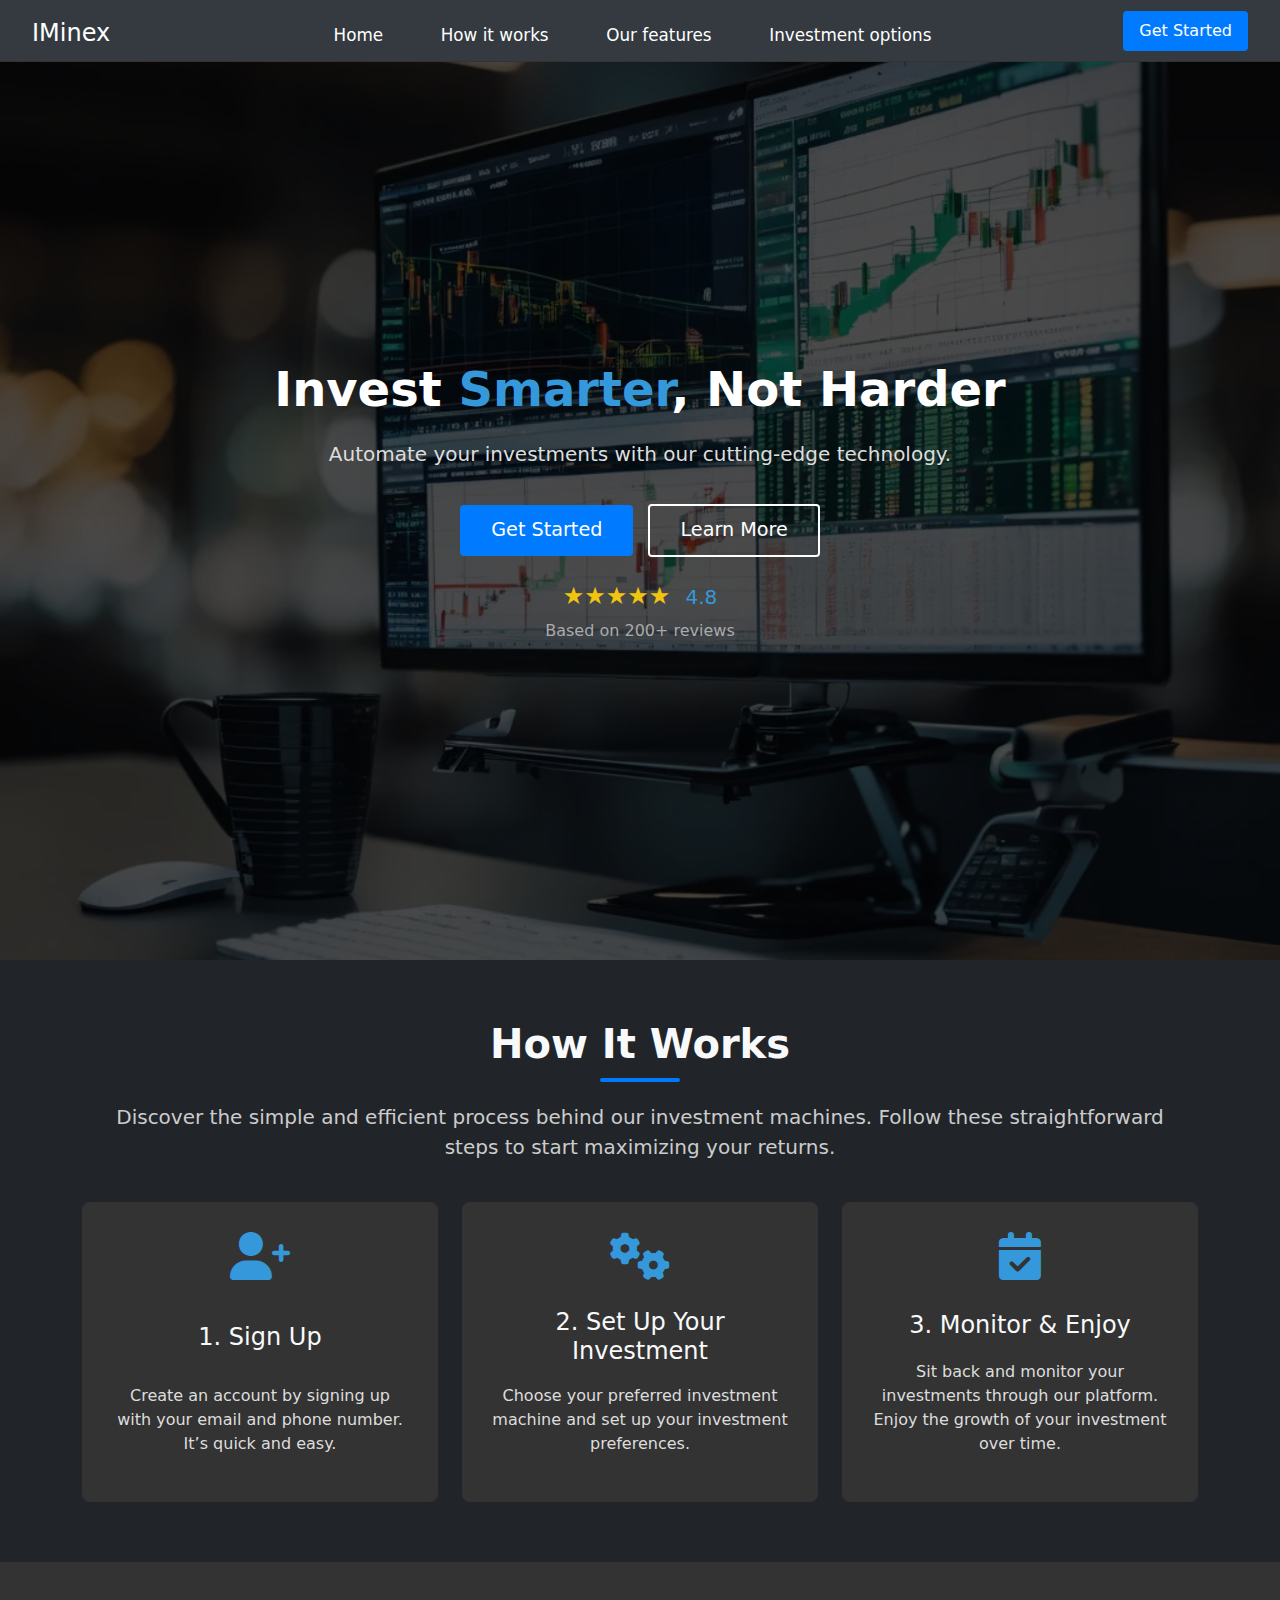
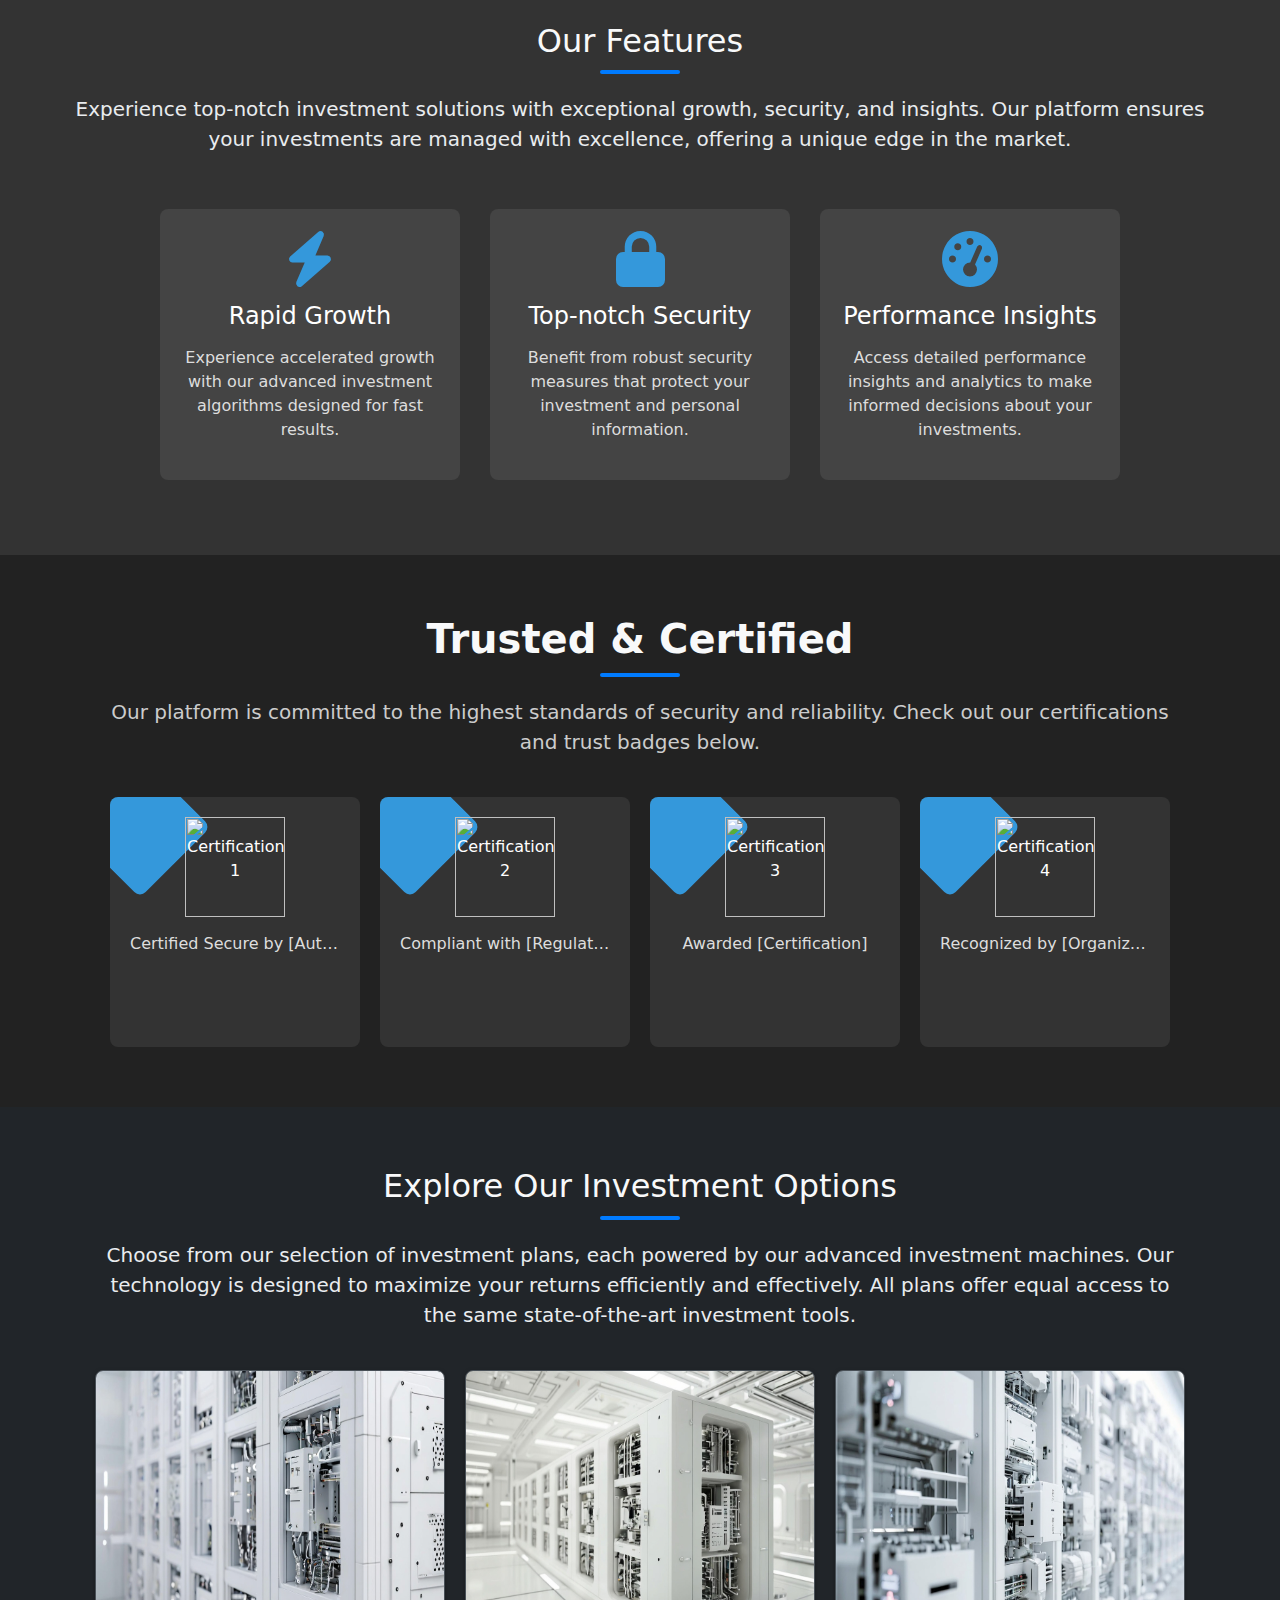
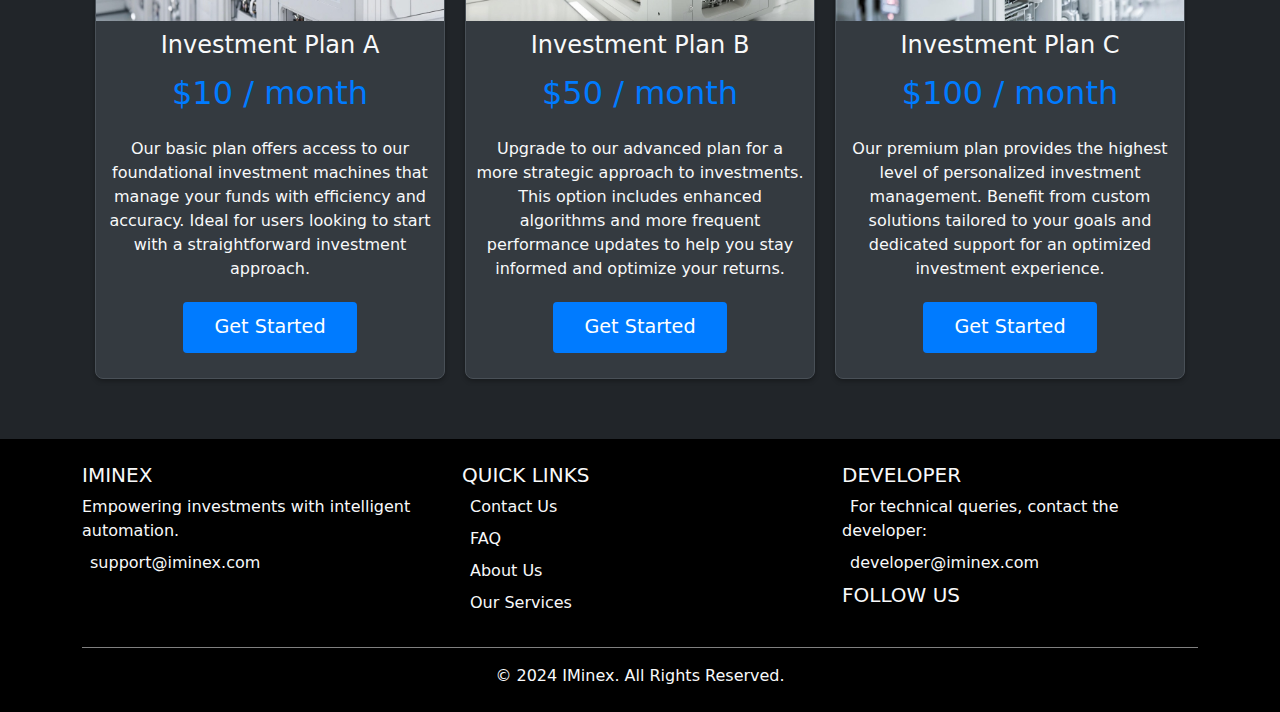
==== commit 9ccb5848: "Update index.html" ====
--- a/index.html
+++ b/index.html
@@ -134,6 +134,13 @@
             color: #000;
         }
 
+         /* hero buttons adjustment for smaller screens */ 
+        @media (max-width: 767.98px) {
+            .btn-main, .btn-secondary {
+                margin: 5px;
+            }
+        }
+        
         /* Ensure the toggler is on the right on mobile screens */
         @media (max-width: 991.98px) {
             .navbar-toggler {
@@ -204,7 +211,7 @@
             <div class="collapse navbar-collapse" id="navbarNav">
                 <ul class="navbar-nav mx-auto">
                     <li class="nav-item">
-                        <a class="nav-link" href="landing.html" aria-current="page">Home</a>
+                        <a class="nav-link" href="index.html" aria-current="page">Home</a>
                     </li>
                     <li class="nav-item">
                         <a class="nav-link" href="#how-it-works">How it works</a>
@@ -459,12 +466,6 @@
             </div>
         </div>
     </footer>
-
-    <!-- Scroll to Top Button -->
-    <a id="scrollToTopBtn" href="#">
-        <i class="bi bi-arrow-up"></i>
-    </a>
-
     <!-- Bootstrap Bundle with Popper -->
     <script src="https://code.jquery.com/jquery-3.5.1.slim.min.js"></script>
     <script src="https://cdn.jsdelivr.net/npm/@popperjs/core@2.9.2/dist/umd/popper.min.js"></script>
--- a/static/css/landing.css
+++ b/static/css/landing.css
@@ -23,6 +23,7 @@
     color: var(--background-light); /* Ensuring text color contrasts with background */
     background-color: var(--background-dark);
     overflow-x: hidden; /* Prevent horizontal scroll */
+    margin: 0;
 }
 
 /* Accessibility Focus Styles */
@@ -83,6 +84,9 @@
     background-color: #222; /* Dark background color */
     padding: 60px 0; /* Padding for top and bottom */
     color: #fff; /* White text color */
+    display: grid; /* Use grid layout */
+    grid-template-columns: repeat(auto-fit, minmax(300px, 1fr)); /* Responsive grid */
+    gap: 20px; /* Space between boxes */
 }
 
 .how-it-works .section-title {
@@ -100,24 +104,23 @@
 .step-box {
     background-color: #333; /* Slightly lighter dark background */
     border-radius: 8px; /* Rounded corners */
-    padding: 20px; /* Padding inside the box */
-    margin: 10px; /* Space between boxes */
+    padding: 30px; /* Padding inside the box */
     transition: background-color 0.3s ease; /* Smooth background color transition */
-}
-
-.step-box:hover {
-    background-color: #444; /* Darker background on hover */
+    display: flex; /* Enable flex for internal content */
+    flex-direction: column; /* Stack content vertically */
+    justify-content: space-between; /* Space out content evenly */
+    height: 300px; /* Fixed height for uniformity */
 }
 
 .step-icon {
     font-size: 3rem; /* Adjust icon size */
     color: #3498db; /* Accent color for icons */
-    margin-bottom: 15px; /* Space below the icon */
+    margin-bottom: 10px; /* Space below the icon */
 }
 
 .step-title {
     font-size: 1.5rem;
-    margin: 15px 0;
+    margin: 5px 0;
 }
 
 .step-description {
@@ -284,7 +287,6 @@
     padding: 0 15px; /* Add padding to the sides */
 }
 
-
 /* Investment Plans Section */
 #pricing {
     padding: 60px 0;
@@ -316,16 +318,17 @@
     background-color: #343a40; /* Dark box background */
     border: 1px solid #495057; /* Slightly lighter border */
     border-radius: 8px;
-    padding-bottom: 10px;
+    padding-bottom: 10px; /* Consistent padding */
     width: 100%;
     max-width: 350px;
     text-align: center;
     box-shadow: 0 2px 5px rgba(0, 0, 0, 0.3); /* Darker shadow for contrast */
+    overflow: hidden; /* Hide overflow content */
 }
 
 .pricing-image {
     width: 100%;
-    height: 30vh;
+    height: 30vh; /* Maintain the image height */
     margin-bottom: 10px;
 }
 
@@ -370,40 +373,6 @@
     color: #3498db !important; /* Color change on hover */
 }
 
-#scrollToTopBtn {
-    position: fixed;
-    bottom: 20px;
-    right: 20px;
-    background-color: #222;
-    color: white;
-    border: none;
-    border-radius: 10px; /* Rounded corners */
-    width: 40px; /* Size of the button */
-    height: 40px; /* Size of the button */
-    display: flex;
-    align-items: center;
-    justify-content: center;
-    cursor: pointer;
-    opacity: 0;
-    visibility: hidden;
-    transition: opacity 0.3s, visibility 0.3s, background-color 0.3s;
-    font-size: 18px; /* Icon size */
-    text-align: center;
-}
-
-#scrollToTopBtn.show {
-    opacity: 1;
-    visibility: visible;
-}
-
-#scrollToTopBtn:hover {
-    background-color: #3498db; /* Change color on hover */
-}
-
-#scrollToTopBtn i {
-    margin: 0; /* Center the icon */
-}
-
 @media (max-width: 576px) {
     .certification-box {
         max-width: 100%; /* Full width on very small screens */
@@ -412,6 +381,60 @@
 }
 
 @media (max-width: 767.98px) {
+    #hero {
+        height: 60vh;
+    }
+
+    .navbar .btn-primary {
+        display: none; /* Hide the button on mobile view */
+    }
+
+    .how-it-works .section-title {
+        font-size: 2rem; /* Smaller title on tablets */
+    }
+
+    .how-it-works .section-description {
+        font-size: 1.1rem; /* Smaller description on tablets */
+    }
+
+    .how-it-works .step-title {
+        font-size: 1.25rem; /* Smaller step title on tablets */
+    }
+
+    .how-it-works .step-description {
+        font-size: 0.9rem; /* Smaller step description on tablets */
+    }
+
+    .step-box {
+        height: auto; /* Allow auto height for smaller screens */
+    }
+
+    .pricing .section-description, .trust-certifications .section-description, .features .section-description, .how-it-works .section-description {
+        font-size: 1rem;
+        padding: 0.85rem;
+        margin: 0.85rem;
+    }
+
+    .pricing-box {
+        max-height: 600px; /* Reduce max height on tablets */
+    }
+
+    .certification-box {
+        max-height: 500px;
+    }
+
+    .pricing-title {
+        font-size: 1.25rem; /* Adjust title size */
+    }
+
+    .pricing-price {
+        font-size: 1.5rem; /* Adjust price size */
+    }
+
+    .pricing-description {
+        font-size: 0.9rem; /* Adjust description size */
+    }
+
     .hero-title {
         font-size: 2.5rem;
     }
@@ -440,27 +463,36 @@
         flex: 1 1 100%; /* Flex properties for single column layout */
     }
 
+    .step-box {
+        margin: 10px;
+    }
+
     .certification-box {
         max-width: 150px; /* Adjust for smaller screens */
     }
 }
 
+@media (min-width: 767.98px) {
+    .pricing-image{
+        max-height: 250px;
+    }
+
+    .section-title {
+        font-size: 2rem; /* Adjust title size for medium screens */
+    }
+
+    .section-description {
+        padding: 0 20px; /* Reduce horizontal padding */
+    }
+
+    .pricing-box {
+        width: 100%; /* Full width on smaller screens */
+        padding-bottom: 20px;
+    }
+}
+
 @media (max-width: 991.98px) {
     .navbar .btn-primary {
-        display: none; /* Hide the button on mobile view */
-    }
-}
-
-@media (min-width: 991.98px) {
-    .section-title {
-        font-size: 2rem; /* Adjust title size for medium screens */
-    }
-
-    .section-description {
-        padding: 0 20px; /* Reduce horizontal padding */
-    }
-
-    .pricing-box {
-        width: 100%; /* Full width on smaller screens */
-    }
-}
+        display: none;
+    }
+}
